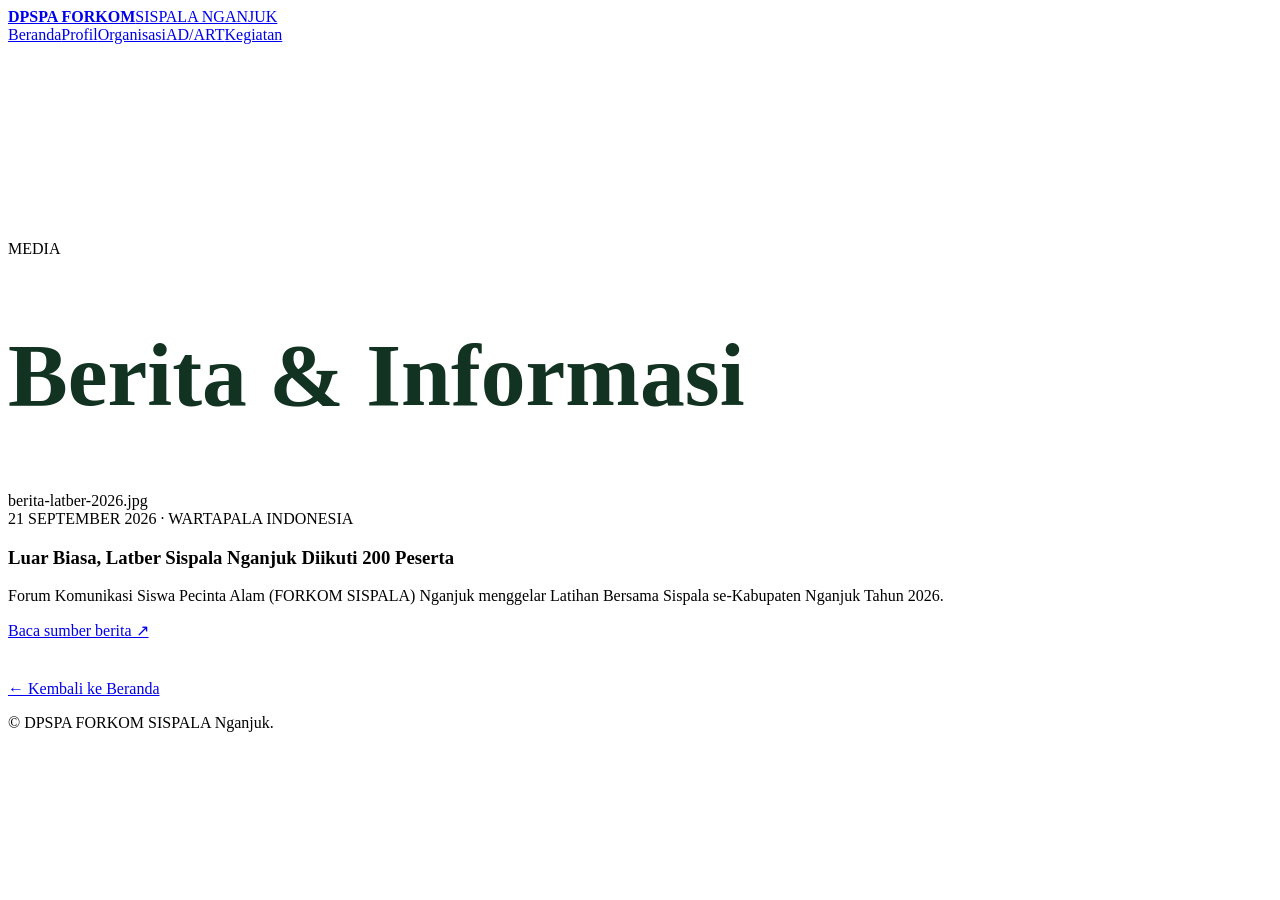
==== berita.html @ 7a439cc1 "Add files via upload" ====
<!DOCTYPE html>
<html lang="id"><head><meta charset="UTF-8"><meta name="viewport" content="width=device-width, initial-scale=1.0">
<title>Berita — DPSPA FORKOM SISPALA Nganjuk</title><link rel="stylesheet" href="css/style.css"></head>
<body><header class="site-header"><div class="container nav-wrap"><a class="brand" href="index.html"><div class="brand-text"><strong>DPSPA FORKOM</strong><span>SISPALA NGANJUK</span></div></a><nav class="main-nav" style="transform:none;position:static;height:auto;width:auto;display:flex"><a href="index.html">Beranda</a><a href="tentang.html">Profil</a><a href="organisasi.html">Organisasi</a><a href="ad-art.html">AD/ART</a><a href="kegiatan.html">Kegiatan</a></nav></div></header>
<main><section class="section section-cream" style="padding-top:180px"><div class="container"><p class="eyebrow">MEDIA</p><h1 style="font:800 clamp(2.8rem,7vw,6rem) Montserrat;line-height:.95;color:#123322">Berita & Informasi</h1><article class="news-feature" style="margin-top:55px"><div class="news-image image-placeholder"><img src="images/berita-latber-2026.jpg" alt="Latber 2026" onerror="this.style.display='none'"><span>berita-latber-2026.jpg</span></div><div class="news-body"><div class="news-tag">21 SEPTEMBER 2026 · WARTAPALA INDONESIA</div><h3>Luar Biasa, Latber Sispala Nganjuk Diikuti 200 Peserta</h3><p>Forum Komunikasi Siswa Pecinta Alam (FORKOM SISPALA) Nganjuk menggelar Latihan Bersama Sispala se-Kabupaten Nganjuk Tahun 2026.</p><a class="text-link" href="https://wartapalaindonesia.com/luar-biasa-latber-sispala-nganjuk-diikuti-200-peserta/" target="_blank" rel="noopener">Baca sumber berita ↗</a></div></article><p style="margin-top:40px"><a class="btn btn-dark" href="index.html">← Kembali ke Beranda</a></p></div></section></main>
<footer class="site-footer"><div class="container footer-bottom" style="margin-top:0">© <span id="year"></span> DPSPA FORKOM SISPALA Nganjuk.</div></footer><script src="js/script.js"></script></body></html>
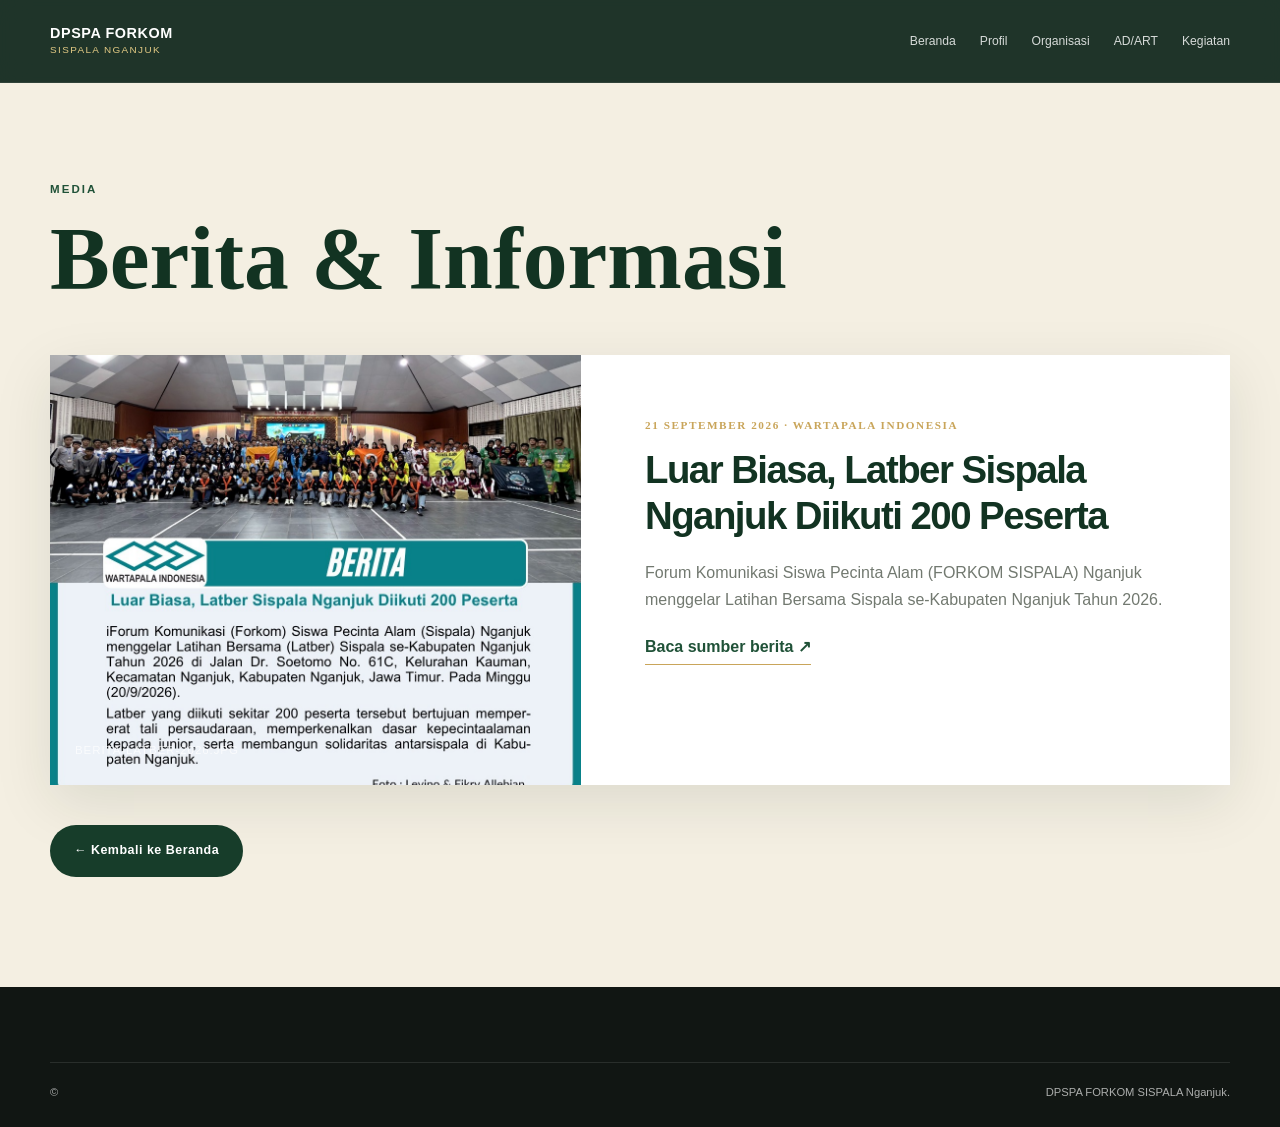
==== commit dba0727b: "Update berita.html" ====
--- a/berita.html
+++ b/berita.html
@@ -1,6 +1,6 @@
 <!DOCTYPE html>
 <html lang="id"><head><meta charset="UTF-8"><meta name="viewport" content="width=device-width, initial-scale=1.0">
-<title>Berita — DPSPA FORKOM SISPALA Nganjuk</title><link rel="stylesheet" href="css/style.css"></head>
+<title>Berita — DPSPA FORKOM SISPALA Nganjuk</title><link rel="stylesheet" href="style.css"></head>
 <body><header class="site-header"><div class="container nav-wrap"><a class="brand" href="index.html"><div class="brand-text"><strong>DPSPA FORKOM</strong><span>SISPALA NGANJUK</span></div></a><nav class="main-nav" style="transform:none;position:static;height:auto;width:auto;display:flex"><a href="index.html">Beranda</a><a href="tentang.html">Profil</a><a href="organisasi.html">Organisasi</a><a href="ad-art.html">AD/ART</a><a href="kegiatan.html">Kegiatan</a></nav></div></header>
 <main><section class="section section-cream" style="padding-top:180px"><div class="container"><p class="eyebrow">MEDIA</p><h1 style="font:800 clamp(2.8rem,7vw,6rem) Montserrat;line-height:.95;color:#123322">Berita & Informasi</h1><article class="news-feature" style="margin-top:55px"><div class="news-image image-placeholder"><img src="images/berita-latber-2026.jpg" alt="Latber 2026" onerror="this.style.display='none'"><span>berita-latber-2026.jpg</span></div><div class="news-body"><div class="news-tag">21 SEPTEMBER 2026 · WARTAPALA INDONESIA</div><h3>Luar Biasa, Latber Sispala Nganjuk Diikuti 200 Peserta</h3><p>Forum Komunikasi Siswa Pecinta Alam (FORKOM SISPALA) Nganjuk menggelar Latihan Bersama Sispala se-Kabupaten Nganjuk Tahun 2026.</p><a class="text-link" href="https://wartapalaindonesia.com/luar-biasa-latber-sispala-nganjuk-diikuti-200-peserta/" target="_blank" rel="noopener">Baca sumber berita ↗</a></div></article><p style="margin-top:40px"><a class="btn btn-dark" href="index.html">← Kembali ke Beranda</a></p></div></section></main>
-<footer class="site-footer"><div class="container footer-bottom" style="margin-top:0">© <span id="year"></span> DPSPA FORKOM SISPALA Nganjuk.</div></footer><script src="js/script.js"></script></body></html>+<footer class="site-footer"><div class="container footer-bottom" style="margin-top:0">© <span id="year"></span> DPSPA FORKOM SISPALA Nganjuk.</div></footer><script src="js/script.js"></script></body></html>
--- a/style.css
+++ b/style.css
@@ -0,0 +1,429 @@
+:root {
+  --green-950: #0d2419;
+  --green-900: #123322;
+  --green-800: #173d2a;
+  --green-700: #205238;
+  --green-600: #2c6545;
+  --cream: #f4efe2;
+  --cream-2: #fbf8f0;
+  --gold: #c9a55a;
+  --gold-light: #e2c983;
+  --black: #111613;
+  --text: #2b332e;
+  --muted: #727970;
+  --line: rgba(17, 22, 19, .12);
+  --white: #fff;
+  --shadow: 0 18px 55px rgba(13, 36, 25, .10);
+  --radius: 20px;
+  --container: 1180px;
+}
+
+* { box-sizing: border-box; margin: 0; padding: 0; }
+html { scroll-behavior: smooth; }
+body {
+  font-family: "DM Sans", sans-serif;
+  color: var(--text);
+  background: var(--cream-2);
+  line-height: 1.7;
+  overflow-x: hidden;
+}
+body.menu-open { overflow: hidden; }
+img { max-width: 100%; display: block; }
+button, a { font: inherit; }
+a { color: inherit; text-decoration: none; }
+button { border: 0; background: none; cursor: pointer; }
+
+.container { width: min(calc(100% - 48px), var(--container)); margin-inline: auto; }
+
+h1, h2, h3, h4, .brand-text, .btn {
+  font-family: "Montserrat", sans-serif;
+}
+h2 {
+  font-size: clamp(2.1rem, 4vw, 3.8rem);
+  line-height: 1.1;
+  letter-spacing: -.04em;
+}
+h3 { line-height: 1.2; }
+
+.eyebrow {
+  color: var(--green-700);
+  font-size: .72rem;
+  font-weight: 800;
+  letter-spacing: .18em;
+  text-transform: uppercase;
+  margin-bottom: 15px;
+}
+.eyebrow.light { color: var(--gold-light); }
+.light-text { color: rgba(255,255,255,.72) !important; }
+
+.section { padding: 110px 0; }
+.section-cream { background: var(--cream); }
+.section-white { background: var(--cream-2); }
+.section-green { background: var(--green-800); color: #fff; }
+.section-dark { background: var(--green-950); color: #fff; }
+
+.section-top {
+  display: flex;
+  justify-content: space-between;
+  align-items: end;
+  gap: 50px;
+  margin-bottom: 50px;
+}
+.section-top > * { max-width: 680px; }
+.section-lead {
+  color: var(--muted);
+  max-width: 450px !important;
+}
+.section-top-light h2 { color: #fff; }
+
+.text-link {
+  display: inline-flex;
+  align-items: center;
+  gap: 12px;
+  color: var(--green-700);
+  font-weight: 800;
+  border-bottom: 1px solid var(--gold);
+  padding-bottom: 4px;
+  transition: .25s ease;
+}
+.text-link:hover { gap: 17px; color: var(--green-900); }
+
+.btn {
+  display: inline-flex;
+  align-items: center;
+  justify-content: center;
+  gap: 18px;
+  min-height: 52px;
+  padding: 0 24px;
+  border-radius: 999px;
+  font-size: .78rem;
+  font-weight: 800;
+  letter-spacing: .04em;
+  transition: transform .25s ease, background .25s ease, color .25s ease;
+}
+.btn:hover { transform: translateY(-3px); }
+.btn-gold { background: var(--gold); color: var(--black); }
+.btn-gold:hover { background: var(--gold-light); }
+.btn-dark { background: var(--green-800); color: #fff; }
+.btn-dark:hover { background: var(--green-950); }
+.btn-outline-light { border: 1px solid rgba(255,255,255,.45); color: #fff; }
+.btn-outline-light:hover { background: #fff; color: var(--green-800); }
+
+/* Header */
+.site-header {
+  position: fixed;
+  z-index: 1000;
+  top: 0; left: 0; width: 100%;
+  background: rgba(13, 36, 25, .92);
+  backdrop-filter: blur(14px);
+  border-bottom: 1px solid rgba(255,255,255,.08);
+  color: #fff;
+}
+.nav-wrap {
+  min-height: 82px;
+  display: flex;
+  align-items: center;
+  justify-content: space-between;
+  gap: 30px;
+}
+.brand { display: flex; align-items: center; gap: 12px; }
+.brand-logos { display: flex; align-items: center; gap: 6px; }
+.brand-logo {
+  width: 40px; height: 40px; object-fit: contain;
+}
+.brand-logo-forkom { width: 46px; height: 46px; }
+.brand-text { display: flex; flex-direction: column; line-height: 1.1; }
+.brand-text strong { font-size: .9rem; letter-spacing: .04em; }
+.brand-text span { color: var(--gold-light); font-size: .62rem; letter-spacing: .14em; margin-top: 4px; }
+.main-nav { display: flex; align-items: center; gap: 24px; }
+.main-nav > a:not(.nav-cta) {
+  font-size: .76rem;
+  color: rgba(255,255,255,.82);
+  transition: .2s ease;
+}
+.main-nav > a:not(.nav-cta):hover { color: var(--gold-light); }
+.nav-cta {
+  background: var(--gold);
+  color: var(--black);
+  padding: 11px 17px;
+  border-radius: 999px;
+  font-size: .72rem;
+  font-weight: 800;
+}
+.menu-toggle { display: none; width: 44px; height: 44px; }
+.menu-toggle span {
+  display: block; width: 25px; height: 2px;
+  background: #fff; margin: 5px auto; transition: .25s;
+}
+
+/* Hero */
+.hero {
+  min-height: 94vh;
+  position: relative;
+  display: flex;
+  align-items: center;
+  background:
+    linear-gradient(90deg, rgba(8,20,13,.90), rgba(8,20,13,.48) 55%, rgba(8,20,13,.28)),
+    url("../images/hero.jpg") center/cover no-repeat,
+    linear-gradient(135deg, var(--green-950), var(--green-700));
+  color: #fff;
+  padding-top: 82px;
+}
+.hero-content {
+  position: relative;
+  z-index: 2;
+  display: flex;
+  justify-content: space-between;
+  align-items: end;
+  gap: 40px;
+  padding: 80px 0 100px;
+}
+.hero-copy { max-width: 850px; }
+.hero h1 {
+  font-size: clamp(3rem, 7.5vw, 7.3rem);
+  line-height: .9;
+  letter-spacing: -.065em;
+}
+.hero h1 span { color: var(--gold-light); }
+.hero-subtitle {
+  margin-top: 30px;
+  font-size: clamp(1rem, 1.5vw, 1.3rem);
+  color: rgba(255,255,255,.84);
+  max-width: 620px;
+}
+.hero-actions { display: flex; gap: 12px; flex-wrap: wrap; margin-top: 35px; }
+.hero-badge {
+  min-width: 150px;
+  border-left: 1px solid rgba(255,255,255,.28);
+  padding-left: 22px;
+}
+.badge-number { display: block; color: var(--gold-light); font-family: Montserrat; font-size: 2.3rem; font-weight: 800; }
+.badge-label { color: rgba(255,255,255,.65); font-size: .72rem; text-transform: uppercase; letter-spacing: .14em; }
+.scroll-down {
+  position: absolute; z-index: 3; bottom: 25px; left: 50%;
+  transform: translateX(-50%);
+  color: rgba(255,255,255,.65);
+  font-size: .62rem; letter-spacing: .18em; text-transform: uppercase;
+  display: flex; flex-direction: column; align-items: center; gap: 8px;
+}
+.scroll-down i { width: 1px; height: 40px; background: var(--gold); }
+
+/* Intro */
+.two-col { display: grid; grid-template-columns: 1fr 1fr; gap: 100px; align-items: start; }
+.section-heading h2 em { color: var(--green-600); font-style: normal; }
+.intro-copy { padding-top: 35px; max-width: 570px; }
+.intro-copy p { margin-bottom: 18px; color: #59615b; }
+.intro-copy strong { color: var(--green-800); }
+.stats-grid {
+  display: grid; grid-template-columns: repeat(4, 1fr);
+  margin-top: 75px; border-top: 1px solid var(--line);
+}
+.stat-card {
+  padding: 30px 22px;
+  border-right: 1px solid var(--line);
+}
+.stat-card:last-child { border-right: 0; }
+.stat-card strong {
+  display: block; font: 800 clamp(2rem, 4vw, 3.2rem)/1 "Montserrat";
+  color: var(--green-800);
+  letter-spacing: -.05em;
+}
+.stat-card span { display: block; margin-top: 10px; color: var(--muted); font-size: .82rem; }
+.stat-card-dark { background: var(--green-800); }
+.stat-card-dark strong, .stat-card-dark span { color: #fff; }
+
+/* Focus */
+.focus-grid { display: grid; grid-template-columns: repeat(3, 1fr); border-top: 1px solid var(--line); border-left: 1px solid var(--line); }
+.focus-card {
+  position: relative; min-height: 260px; padding: 30px;
+  border-right: 1px solid var(--line); border-bottom: 1px solid var(--line);
+  transition: .25s ease;
+}
+.focus-card:hover { background: #fff; box-shadow: var(--shadow); transform: translateY(-4px); z-index: 2; }
+.focus-no { color: var(--gold); font: 700 .72rem Montserrat; }
+.focus-card .icon { color: var(--green-700); font-size: 2rem; margin: 25px 0 18px; }
+.focus-card h3 { font-size: 1.25rem; margin-bottom: 9px; color: var(--green-900); }
+.focus-card p { color: var(--muted); font-size: .88rem; }
+
+/* Sispala */
+.sispala-grid { display: grid; grid-template-columns: repeat(2, 1fr); border-top: 1px solid rgba(255,255,255,.13); border-left: 1px solid rgba(255,255,255,.13); }
+.sispala-item {
+  display: flex; gap: 18px; align-items: center;
+  min-height: 100px; padding: 20px;
+  border-right: 1px solid rgba(255,255,255,.13);
+  border-bottom: 1px solid rgba(255,255,255,.13);
+}
+.sispala-item > span { color: var(--gold); font: 700 .72rem Montserrat; }
+.sispala-item strong { display: block; font: 800 1.2rem Montserrat; }
+.sispala-item small { display: block; color: rgba(255,255,255,.58); font-size: .78rem; margin-top: 3px; }
+.sispala-more { background: rgba(255,255,255,.04); }
+.organization-links { display: flex; gap: 25px; margin-top: 35px; }
+.organization-links a { color: var(--gold-light); font-weight: 700; font-size: .84rem; }
+
+/* Activity */
+.featured-activity {
+  display: grid; grid-template-columns: 1.15fr .85fr;
+  background: #fff; box-shadow: var(--shadow);
+}
+.activity-image { min-height: 520px; }
+.activity-content { padding: clamp(35px, 5vw, 75px); display: flex; flex-direction: column; align-items: flex-start; justify-content: center; }
+.activity-content h3 { font-size: clamp(2rem, 3.5vw, 3.4rem); color: var(--green-900); letter-spacing: -.04em; }
+.activity-meta { color: var(--gold); font-weight: 800; font-size: .78rem; margin: 18px 0; }
+.activity-content > p:not(.eyebrow):not(.activity-meta) { color: var(--muted); margin-bottom: 28px; }
+
+/* News */
+.news-feature { display: grid; grid-template-columns: .9fr 1.1fr; background: #fff; box-shadow: var(--shadow); }
+.news-image { min-height: 430px; }
+.news-body { padding: clamp(35px, 5vw, 70px); }
+.news-tag { color: var(--gold); font: 800 .7rem Montserrat; letter-spacing: .14em; margin-bottom: 16px; }
+.news-body h3 { font-size: clamp(1.8rem, 3vw, 3rem); color: var(--green-900); letter-spacing: -.04em; }
+.news-body p:not(.source-note) { color: var(--muted); margin: 20px 0; }
+.source-note { color: #8b918b; font-size: .75rem; margin: 18px 0; }
+
+/* Placeholder */
+.image-placeholder {
+  position: relative; overflow: hidden;
+  background:
+    radial-gradient(circle at 70% 30%, rgba(201,165,90,.32), transparent 30%),
+    linear-gradient(135deg, #1a3f2c, #0c2117);
+}
+.image-placeholder img { width: 100%; height: 100%; object-fit: cover; position: absolute; inset: 0; }
+.image-placeholder > span {
+  position: absolute; left: 25px; bottom: 25px;
+  color: rgba(255,255,255,.7);
+  font-size: .72rem; letter-spacing: .08em; text-transform: uppercase;
+  line-height: 1.5;
+}
+
+/* Gallery */
+.gallery-grid {
+  display: grid; grid-template-columns: 1.4fr 1fr 1fr; grid-template-rows: 220px 220px; gap: 12px;
+}
+.gallery-card {
+  position: relative; overflow: hidden; min-height: 180px;
+  background: linear-gradient(135deg, #1d4a33, #0c2016);
+  text-align: left;
+}
+.gallery-card img { width: 100%; height: 100%; object-fit: cover; position: absolute; inset: 0; transition: .4s; }
+.gallery-card:hover img { transform: scale(1.05); }
+.gallery-large { grid-row: span 2; }
+.gallery-caption {
+  position: absolute; left: 20px; bottom: 17px; z-index: 2;
+  color: #fff; font-weight: 800; font-size: .78rem;
+}
+.gallery-card::after {
+  content: ""; position: absolute; inset: 0;
+  background: linear-gradient(transparent 45%, rgba(0,0,0,.65));
+}
+.gallery-fallback { color: rgba(255,255,255,.5); position: absolute; top: 20px; left: 20px; font: 700 .7rem Montserrat; z-index: 1; }
+
+/* CTA */
+.cta-section { background: var(--gold); padding: 65px 0; color: var(--black); }
+.cta-inner { display: flex; justify-content: space-between; align-items: center; gap: 40px; }
+.cta-inner .eyebrow { color: var(--green-900); }
+.cta-inner h2 { font-size: clamp(2rem, 4vw, 3.6rem); }
+.cta-inner .btn { background: var(--green-900); color: #fff; }
+
+/* Contact */
+.contact-intro { margin-top: 25px; color: var(--muted); max-width: 500px; }
+.contact-list { border-top: 1px solid var(--line); }
+.contact-item {
+  display: flex; align-items: center; gap: 18px;
+  padding: 22px 0; border-bottom: 1px solid var(--line);
+}
+.contact-icon {
+  width: 44px; height: 44px; display: grid; place-items: center;
+  border-radius: 50%; background: var(--green-800); color: var(--gold-light);
+  font-weight: 800;
+}
+.contact-item small { display: block; color: var(--muted); font-size: .7rem; text-transform: uppercase; letter-spacing: .1em; }
+.contact-item strong { display: block; color: var(--green-900); margin-top: 3px; font-size: .9rem; }
+
+/* Footer */
+.site-footer { background: var(--black); color: rgba(255,255,255,.65); padding: 75px 0 25px; }
+.footer-grid { display: grid; grid-template-columns: 2fr 1fr 1fr 1.3fr; gap: 50px; }
+.footer-logos { display: flex; gap: 10px; margin-bottom: 18px; }
+.footer-logos img { width: 48px; height: 48px; object-fit: contain; }
+.footer-brand h3 { color: #fff; font-size: 1rem; }
+.footer-brand p { margin-top: 12px; max-width: 300px; font-size: .82rem; }
+.footer-grid h4 { color: var(--gold-light); font: 700 .72rem Montserrat; letter-spacing: .14em; text-transform: uppercase; margin-bottom: 18px; }
+.footer-grid > div:not(.footer-brand) a { display: block; font-size: .8rem; margin: 9px 0; transition: .2s; }
+.footer-grid > div:not(.footer-brand) a:hover { color: #fff; }
+.footer-grid > div:not(.footer-brand) p { font-size: .8rem; }
+.footer-bottom {
+  display: flex; justify-content: space-between; gap: 20px;
+  border-top: 1px solid rgba(255,255,255,.1); margin-top: 55px; padding-top: 20px;
+  font-size: .7rem;
+}
+
+/* Lightbox */
+.lightbox {
+  position: fixed; inset: 0; z-index: 2000; display: none;
+  place-items: center; padding: 40px; background: rgba(0,0,0,.92);
+}
+.lightbox.open { display: grid; }
+.lightbox img { max-width: min(1100px, 95vw); max-height: 88vh; object-fit: contain; }
+.lightbox-close { position: absolute; right: 25px; top: 15px; color: #fff; font-size: 3rem; }
+
+/* Reveal */
+.reveal { opacity: 0; transform: translateY(25px); transition: opacity .7s ease, transform .7s ease; }
+.reveal.visible { opacity: 1; transform: none; }
+
+/* Responsive */
+@media (max-width: 1050px) {
+  .main-nav { gap: 14px; }
+  .main-nav > a:not(.nav-cta) { font-size: .68rem; }
+  .two-col { gap: 55px; }
+  .hero h1 { font-size: clamp(3rem, 8vw, 6rem); }
+}
+
+@media (max-width: 820px) {
+  .container { width: min(calc(100% - 32px), var(--container)); }
+  .section { padding: 80px 0; }
+  .menu-toggle { display: block; }
+  .main-nav {
+    position: fixed; top: 82px; right: 0; width: min(330px, 88vw);
+    height: calc(100vh - 82px); padding: 30px;
+    flex-direction: column; align-items: stretch; gap: 0;
+    background: var(--green-950);
+    transform: translateX(110%); transition: .3s ease;
+    box-shadow: -20px 0 50px rgba(0,0,0,.2);
+  }
+  .main-nav.open { transform: translateX(0); }
+  .main-nav > a:not(.nav-cta) { padding: 15px 0; font-size: .82rem; border-bottom: 1px solid rgba(255,255,255,.08); }
+  .nav-cta { margin-top: 20px; text-align: center; }
+  .two-col, .featured-activity, .news-feature { grid-template-columns: 1fr; }
+  .intro-copy { padding-top: 0; }
+  .stats-grid { grid-template-columns: repeat(2, 1fr); }
+  .stat-card:nth-child(2) { border-right: 0; }
+  .stat-card:nth-child(3), .stat-card:nth-child(4) { border-top: 1px solid var(--line); }
+  .focus-grid { grid-template-columns: repeat(2, 1fr); }
+  .sispala-grid { grid-template-columns: 1fr; }
+  .section-top, .cta-inner { align-items: flex-start; flex-direction: column; }
+  .activity-image, .news-image { min-height: 360px; }
+  .gallery-grid { grid-template-columns: 1fr 1fr; grid-template-rows: 220px 220px 220px; }
+  .gallery-large { grid-row: span 2; }
+  .gallery-card:last-child { grid-column: span 2; }
+  .footer-grid { grid-template-columns: 1fr 1fr; }
+  .footer-brand { grid-column: span 2; }
+}
+
+@media (max-width: 560px) {
+  .brand-text { display: none; }
+  .brand-logo { width: 36px; height: 36px; }
+  .brand-logo-forkom { width: 42px; height: 42px; }
+  .hero { min-height: 850px; }
+  .hero-content { align-items: flex-start; flex-direction: column; padding-top: 100px; }
+  .hero-badge { border-left: 0; border-top: 1px solid rgba(255,255,255,.25); padding: 15px 0 0; }
+  .hero h1 { font-size: clamp(2.7rem, 15vw, 5rem); }
+  .hero-actions .btn { width: 100%; }
+  .stats-grid, .focus-grid { grid-template-columns: 1fr; }
+  .stat-card, .stat-card:nth-child(2) { border-right: 0; }
+  .stat-card + .stat-card { border-top: 1px solid var(--line); }
+  .gallery-grid { display: grid; grid-template-columns: 1fr; grid-template-rows: repeat(5, 210px); }
+  .gallery-large, .gallery-card:last-child { grid-row: auto; grid-column: auto; }
+  .footer-grid { grid-template-columns: 1fr; gap: 35px; }
+  .footer-brand { grid-column: auto; }
+  .footer-bottom { flex-direction: column; }
+  .organization-links { flex-direction: column; gap: 12px; }
+}
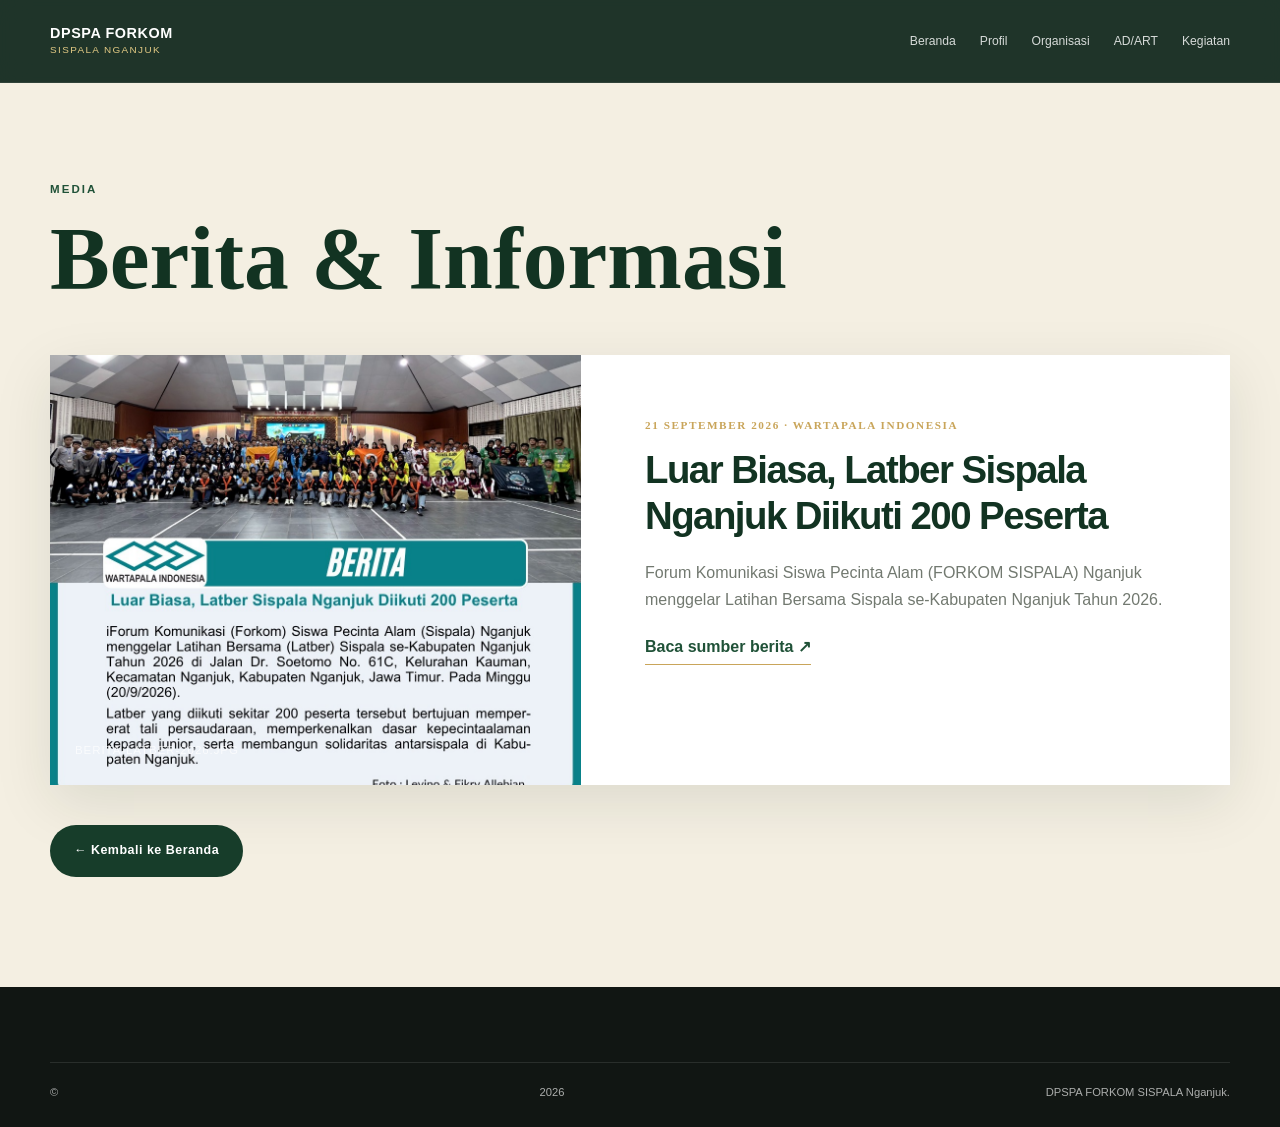
==== commit 2a71da1f: "Update berita.html" ====
--- a/berita.html
+++ b/berita.html
@@ -1,6 +1,6 @@
 <!DOCTYPE html>
 <html lang="id"><head><meta charset="UTF-8"><meta name="viewport" content="width=device-width, initial-scale=1.0">
 <title>Berita — DPSPA FORKOM SISPALA Nganjuk</title><link rel="stylesheet" href="style.css"></head>
-<body><header class="site-header"><div class="container nav-wrap"><a class="brand" href="index.html"><div class="brand-text"><strong>DPSPA FORKOM</strong><span>SISPALA NGANJUK</span></div></a><nav class="main-nav" style="transform:none;position:static;height:auto;width:auto;display:flex"><a href="index.html">Beranda</a><a href="tentang.html">Profil</a><a href="organisasi.html">Organisasi</a><a href="ad-art.html">AD/ART</a><a href="kegiatan.html">Kegiatan</a></nav></div></header>
+<body><header class="site-header"><div class="container nav-wrap"><a class="brand" href="index.html"><div class="brand-text"><strong>DPSPA FORKOM</strong><span>SISPALA NGANJUK</span></div></a><button class="menu-toggle" type="button" aria-label="Buka menu" aria-expanded="false" aria-controls="main-menu"><span></span><span></span><span></span></button><nav class="main-nav" id="main-menu"><a href="index.html">Beranda</a><a href="tentang.html">Profil</a><a href="organisasi.html">Organisasi</a><a href="ad-art.html">AD/ART</a><a href="kegiatan.html">Kegiatan</a></nav></div></header>
 <main><section class="section section-cream" style="padding-top:180px"><div class="container"><p class="eyebrow">MEDIA</p><h1 style="font:800 clamp(2.8rem,7vw,6rem) Montserrat;line-height:.95;color:#123322">Berita & Informasi</h1><article class="news-feature" style="margin-top:55px"><div class="news-image image-placeholder"><img src="images/berita-latber-2026.jpg" alt="Latber 2026" onerror="this.style.display='none'"><span>berita-latber-2026.jpg</span></div><div class="news-body"><div class="news-tag">21 SEPTEMBER 2026 · WARTAPALA INDONESIA</div><h3>Luar Biasa, Latber Sispala Nganjuk Diikuti 200 Peserta</h3><p>Forum Komunikasi Siswa Pecinta Alam (FORKOM SISPALA) Nganjuk menggelar Latihan Bersama Sispala se-Kabupaten Nganjuk Tahun 2026.</p><a class="text-link" href="https://wartapalaindonesia.com/luar-biasa-latber-sispala-nganjuk-diikuti-200-peserta/" target="_blank" rel="noopener">Baca sumber berita ↗</a></div></article><p style="margin-top:40px"><a class="btn btn-dark" href="index.html">← Kembali ke Beranda</a></p></div></section></main>
-<footer class="site-footer"><div class="container footer-bottom" style="margin-top:0">© <span id="year"></span> DPSPA FORKOM SISPALA Nganjuk.</div></footer><script src="js/script.js"></script></body></html>
+<footer class="site-footer"><div class="container footer-bottom" style="margin-top:0">© <span id="year"></span> DPSPA FORKOM SISPALA Nganjuk.</div></footer><script src="script.js"></script></script></body></html>
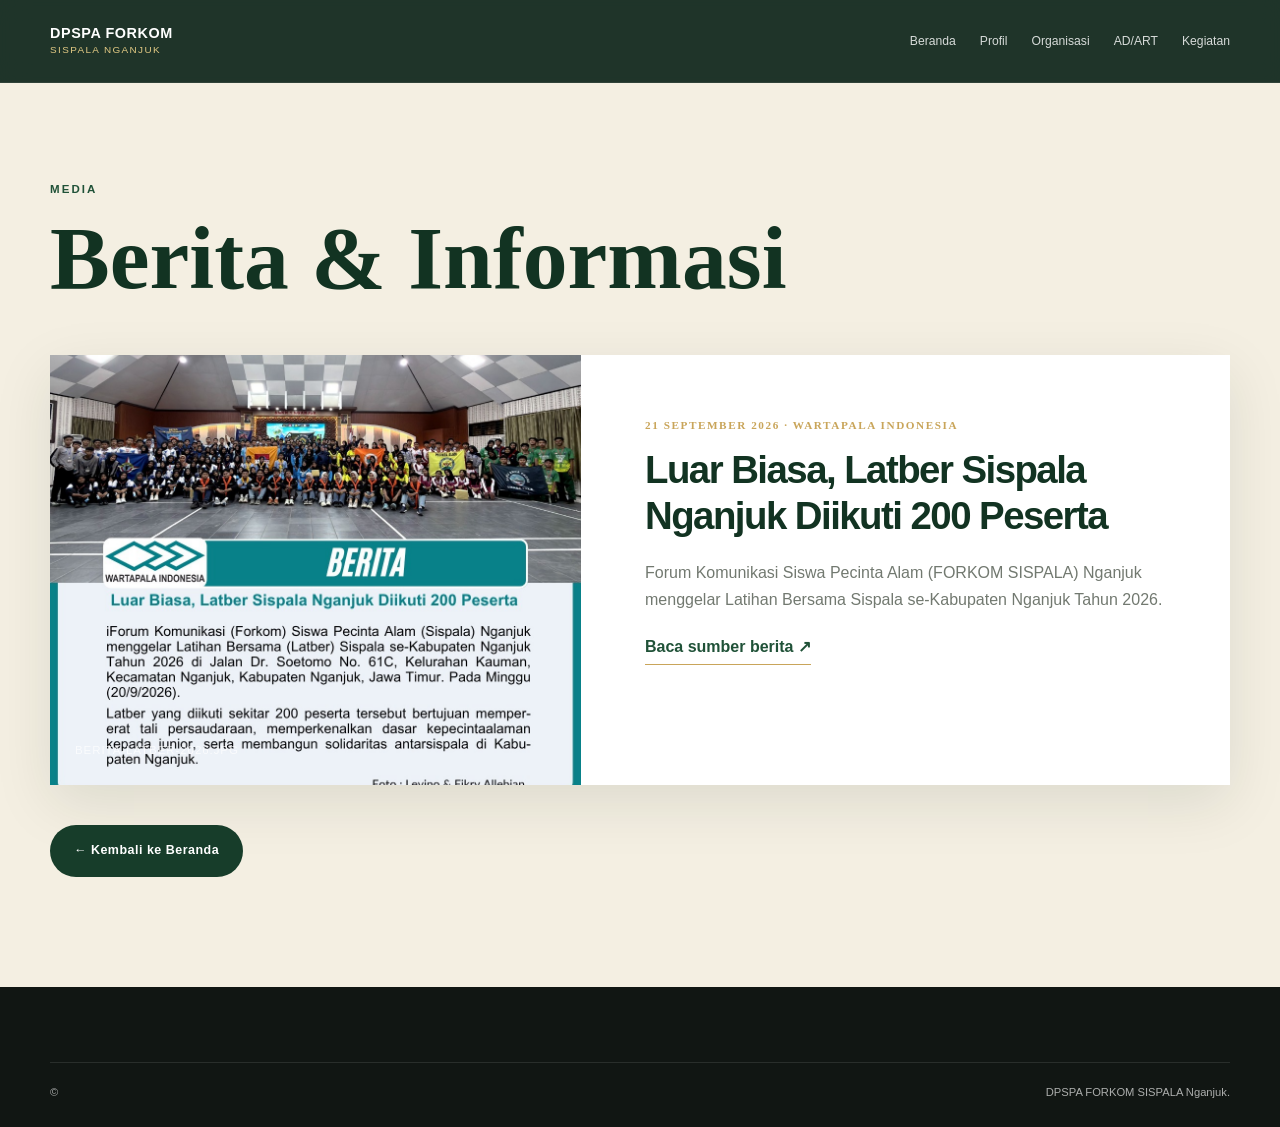
==== commit e92e54ea: "Update berita.html" ====
--- a/berita.html
+++ b/berita.html
@@ -3,4 +3,4 @@
 <title>Berita — DPSPA FORKOM SISPALA Nganjuk</title><link rel="stylesheet" href="style.css"></head>
 <body><header class="site-header"><div class="container nav-wrap"><a class="brand" href="index.html"><div class="brand-text"><strong>DPSPA FORKOM</strong><span>SISPALA NGANJUK</span></div></a><button class="menu-toggle" type="button" aria-label="Buka menu" aria-expanded="false" aria-controls="main-menu"><span></span><span></span><span></span></button><nav class="main-nav" id="main-menu"><a href="index.html">Beranda</a><a href="tentang.html">Profil</a><a href="organisasi.html">Organisasi</a><a href="ad-art.html">AD/ART</a><a href="kegiatan.html">Kegiatan</a></nav></div></header>
 <main><section class="section section-cream" style="padding-top:180px"><div class="container"><p class="eyebrow">MEDIA</p><h1 style="font:800 clamp(2.8rem,7vw,6rem) Montserrat;line-height:.95;color:#123322">Berita & Informasi</h1><article class="news-feature" style="margin-top:55px"><div class="news-image image-placeholder"><img src="images/berita-latber-2026.jpg" alt="Latber 2026" onerror="this.style.display='none'"><span>berita-latber-2026.jpg</span></div><div class="news-body"><div class="news-tag">21 SEPTEMBER 2026 · WARTAPALA INDONESIA</div><h3>Luar Biasa, Latber Sispala Nganjuk Diikuti 200 Peserta</h3><p>Forum Komunikasi Siswa Pecinta Alam (FORKOM SISPALA) Nganjuk menggelar Latihan Bersama Sispala se-Kabupaten Nganjuk Tahun 2026.</p><a class="text-link" href="https://wartapalaindonesia.com/luar-biasa-latber-sispala-nganjuk-diikuti-200-peserta/" target="_blank" rel="noopener">Baca sumber berita ↗</a></div></article><p style="margin-top:40px"><a class="btn btn-dark" href="index.html">← Kembali ke Beranda</a></p></div></section></main>
-<footer class="site-footer"><div class="container footer-bottom" style="margin-top:0">© <span id="year"></span> DPSPA FORKOM SISPALA Nganjuk.</div></footer><script src="script.js"></script></script></body></html>
+<footer class="site-footer"><div class="container footer-bottom" style="margin-top:0">© <span id="year"></span> DPSPA FORKOM SISPALA Nganjuk.</div></footer></script src="script.js"></script></body></html>
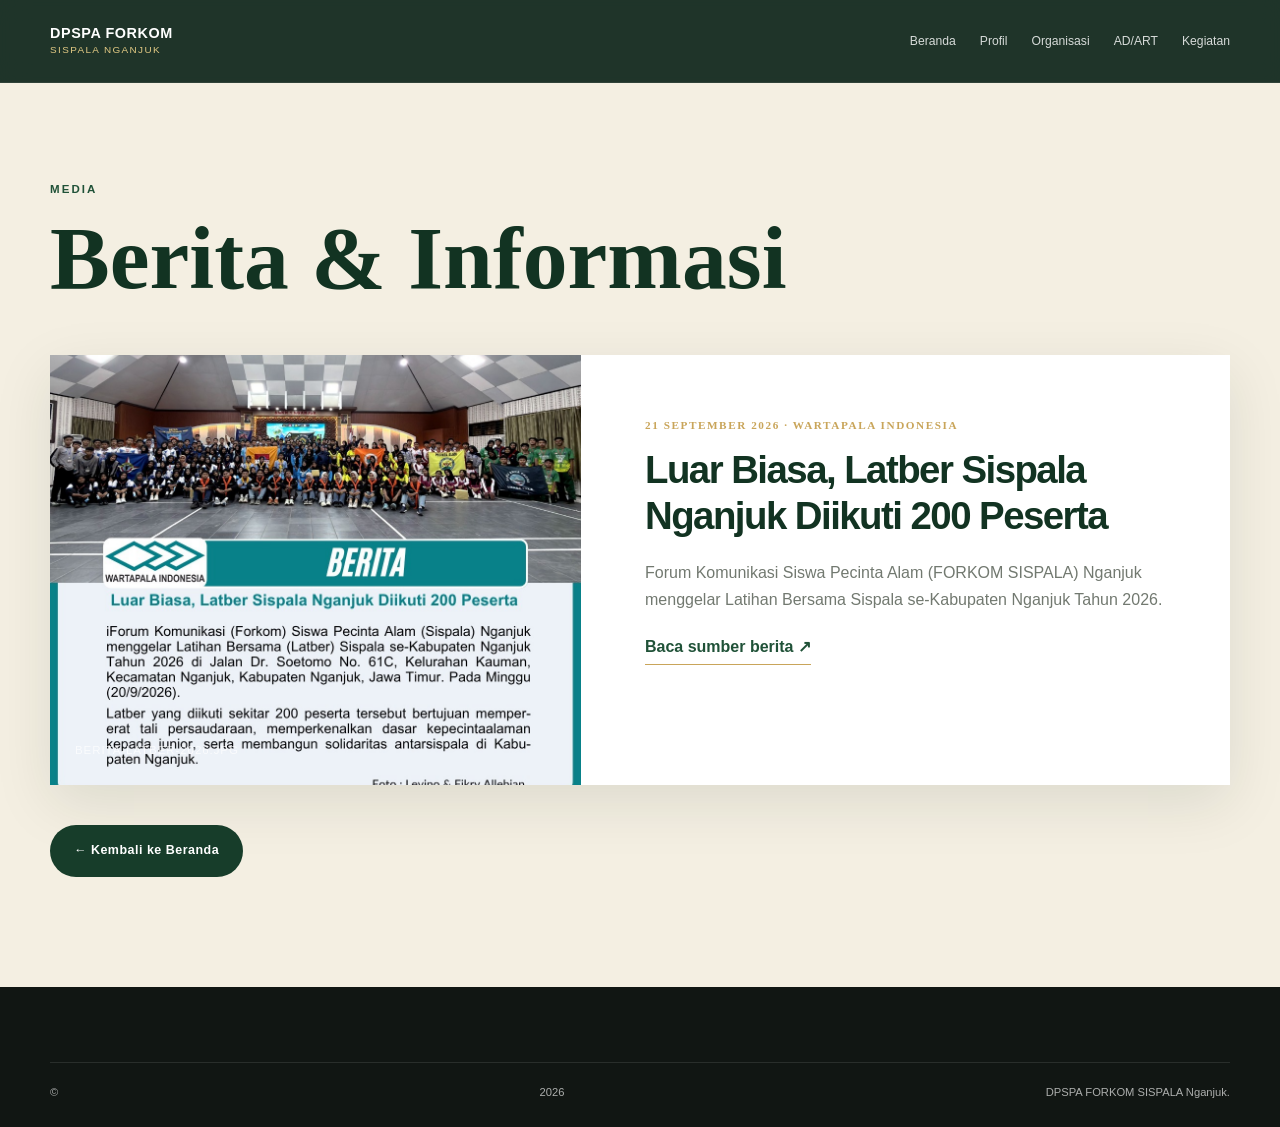
==== commit a58e00f6: "Update berita.html" ====
--- a/berita.html
+++ b/berita.html
@@ -3,4 +3,4 @@
 <title>Berita — DPSPA FORKOM SISPALA Nganjuk</title><link rel="stylesheet" href="style.css"></head>
 <body><header class="site-header"><div class="container nav-wrap"><a class="brand" href="index.html"><div class="brand-text"><strong>DPSPA FORKOM</strong><span>SISPALA NGANJUK</span></div></a><button class="menu-toggle" type="button" aria-label="Buka menu" aria-expanded="false" aria-controls="main-menu"><span></span><span></span><span></span></button><nav class="main-nav" id="main-menu"><a href="index.html">Beranda</a><a href="tentang.html">Profil</a><a href="organisasi.html">Organisasi</a><a href="ad-art.html">AD/ART</a><a href="kegiatan.html">Kegiatan</a></nav></div></header>
 <main><section class="section section-cream" style="padding-top:180px"><div class="container"><p class="eyebrow">MEDIA</p><h1 style="font:800 clamp(2.8rem,7vw,6rem) Montserrat;line-height:.95;color:#123322">Berita & Informasi</h1><article class="news-feature" style="margin-top:55px"><div class="news-image image-placeholder"><img src="images/berita-latber-2026.jpg" alt="Latber 2026" onerror="this.style.display='none'"><span>berita-latber-2026.jpg</span></div><div class="news-body"><div class="news-tag">21 SEPTEMBER 2026 · WARTAPALA INDONESIA</div><h3>Luar Biasa, Latber Sispala Nganjuk Diikuti 200 Peserta</h3><p>Forum Komunikasi Siswa Pecinta Alam (FORKOM SISPALA) Nganjuk menggelar Latihan Bersama Sispala se-Kabupaten Nganjuk Tahun 2026.</p><a class="text-link" href="https://wartapalaindonesia.com/luar-biasa-latber-sispala-nganjuk-diikuti-200-peserta/" target="_blank" rel="noopener">Baca sumber berita ↗</a></div></article><p style="margin-top:40px"><a class="btn btn-dark" href="index.html">← Kembali ke Beranda</a></p></div></section></main>
-<footer class="site-footer"><div class="container footer-bottom" style="margin-top:0">© <span id="year"></span> DPSPA FORKOM SISPALA Nganjuk.</div></footer></script src="script.js"></script></body></html>
+<footer class="site-footer"><div class="container footer-bottom" style="margin-top:0">© <span id="year"></span> DPSPA FORKOM SISPALA Nganjuk.</div></footer><script src="script.js"></script></body></html>
--- a/style.css
+++ b/style.css
@@ -427,3 +427,95 @@
   .footer-bottom { flex-direction: column; }
   .organization-links { flex-direction: column; gap: 12px; }
 }
+/* =====================================================
+   FIX HEADER LOGO & BRAND UNTUK MOBILE
+   ===================================================== */
+
+.site-header .nav-wrap {
+  display: flex;
+  align-items: center;
+  justify-content: space-between;
+}
+
+.site-header .brand {
+  display: flex !important;
+  align-items: center;
+  flex-shrink: 0;
+  visibility: visible !important;
+  opacity: 1 !important;
+}
+
+.site-header .brand-logos {
+  display: flex !important;
+  align-items: center;
+  gap: 6px;
+  flex-shrink: 0;
+  visibility: visible !important;
+  opacity: 1 !important;
+}
+
+.site-header .brand-logo {
+  display: block !important;
+  width: 36px;
+  height: 36px;
+  object-fit: contain;
+  visibility: visible !important;
+  opacity: 1 !important;
+}
+
+.site-header .brand-logo-forkom {
+  display: block !important;
+  width: 42px;
+  height: 42px;
+  object-fit: contain;
+  visibility: visible !important;
+  opacity: 1 !important;
+}
+
+.site-header .brand-text {
+  display: flex !important;
+  flex-direction: column;
+  flex-shrink: 0;
+  visibility: visible !important;
+  opacity: 1 !important;
+}
+
+.site-header .brand-text strong,
+.site-header .brand-text span {
+  display: block !important;
+  visibility: visible !important;
+  opacity: 1 !important;
+}
+
+@media (max-width: 560px) {
+  .site-header .brand {
+    display: flex !important;
+    max-width: calc(100% - 60px);
+  }
+
+  .site-header .brand-logos {
+    display: flex !important;
+  }
+
+  .site-header .brand-text {
+    display: flex !important;
+  }
+
+  .site-header .brand-logo {
+    width: 34px;
+    height: 34px;
+  }
+
+  .site-header .brand-logo-forkom {
+    width: 40px;
+    height: 40px;
+  }
+
+  .site-header .brand-text strong {
+    font-size: .75rem;
+  }
+
+  .site-header .brand-text span {
+    font-size: .52rem;
+  }
+}
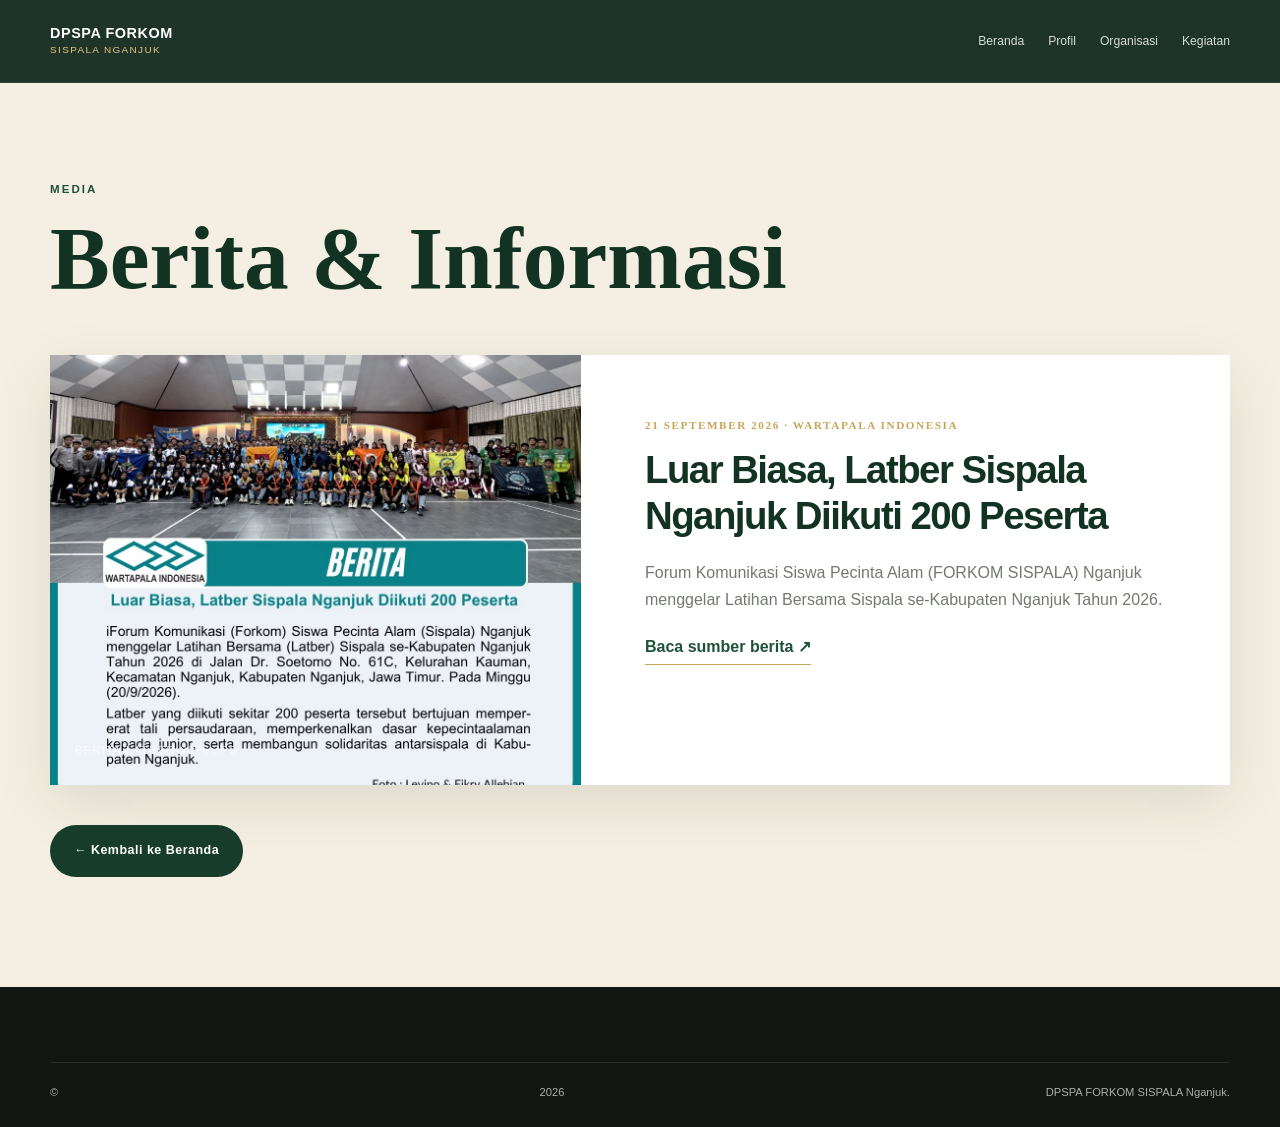
==== commit 1ce57ccf: "Update berita.html" ====
--- a/berita.html
+++ b/berita.html
@@ -1,6 +1,6 @@
 <!DOCTYPE html>
 <html lang="id"><head><meta charset="UTF-8"><meta name="viewport" content="width=device-width, initial-scale=1.0">
 <title>Berita — DPSPA FORKOM SISPALA Nganjuk</title><link rel="stylesheet" href="style.css"></head>
-<body><header class="site-header"><div class="container nav-wrap"><a class="brand" href="index.html"><div class="brand-text"><strong>DPSPA FORKOM</strong><span>SISPALA NGANJUK</span></div></a><button class="menu-toggle" type="button" aria-label="Buka menu" aria-expanded="false" aria-controls="main-menu"><span></span><span></span><span></span></button><nav class="main-nav" id="main-menu"><a href="index.html">Beranda</a><a href="tentang.html">Profil</a><a href="organisasi.html">Organisasi</a><a href="ad-art.html">AD/ART</a><a href="kegiatan.html">Kegiatan</a></nav></div></header>
+<body><header class="site-header"><div class="container nav-wrap"><a class="brand" href="index.html"><div class="brand-text"><strong>DPSPA FORKOM</strong><span>SISPALA NGANJUK</span></div></a><button class="menu-toggle" type="button" aria-label="Buka menu" aria-expanded="false" aria-controls="main-menu"><span></span><span></span><span></span></button><nav class="main-nav" id="main-menu"><a href="index.html">Beranda</a><a href="tentang.html">Profil</a><a href="organisasi.html">Organisasi</a><a href="kegiatan.html">Kegiatan</a></nav></div></header>
 <main><section class="section section-cream" style="padding-top:180px"><div class="container"><p class="eyebrow">MEDIA</p><h1 style="font:800 clamp(2.8rem,7vw,6rem) Montserrat;line-height:.95;color:#123322">Berita & Informasi</h1><article class="news-feature" style="margin-top:55px"><div class="news-image image-placeholder"><img src="images/berita-latber-2026.jpg" alt="Latber 2026" onerror="this.style.display='none'"><span>berita-latber-2026.jpg</span></div><div class="news-body"><div class="news-tag">21 SEPTEMBER 2026 · WARTAPALA INDONESIA</div><h3>Luar Biasa, Latber Sispala Nganjuk Diikuti 200 Peserta</h3><p>Forum Komunikasi Siswa Pecinta Alam (FORKOM SISPALA) Nganjuk menggelar Latihan Bersama Sispala se-Kabupaten Nganjuk Tahun 2026.</p><a class="text-link" href="https://wartapalaindonesia.com/luar-biasa-latber-sispala-nganjuk-diikuti-200-peserta/" target="_blank" rel="noopener">Baca sumber berita ↗</a></div></article><p style="margin-top:40px"><a class="btn btn-dark" href="index.html">← Kembali ke Beranda</a></p></div></section></main>
 <footer class="site-footer"><div class="container footer-bottom" style="margin-top:0">© <span id="year"></span> DPSPA FORKOM SISPALA Nganjuk.</div></footer><script src="script.js"></script></body></html>
